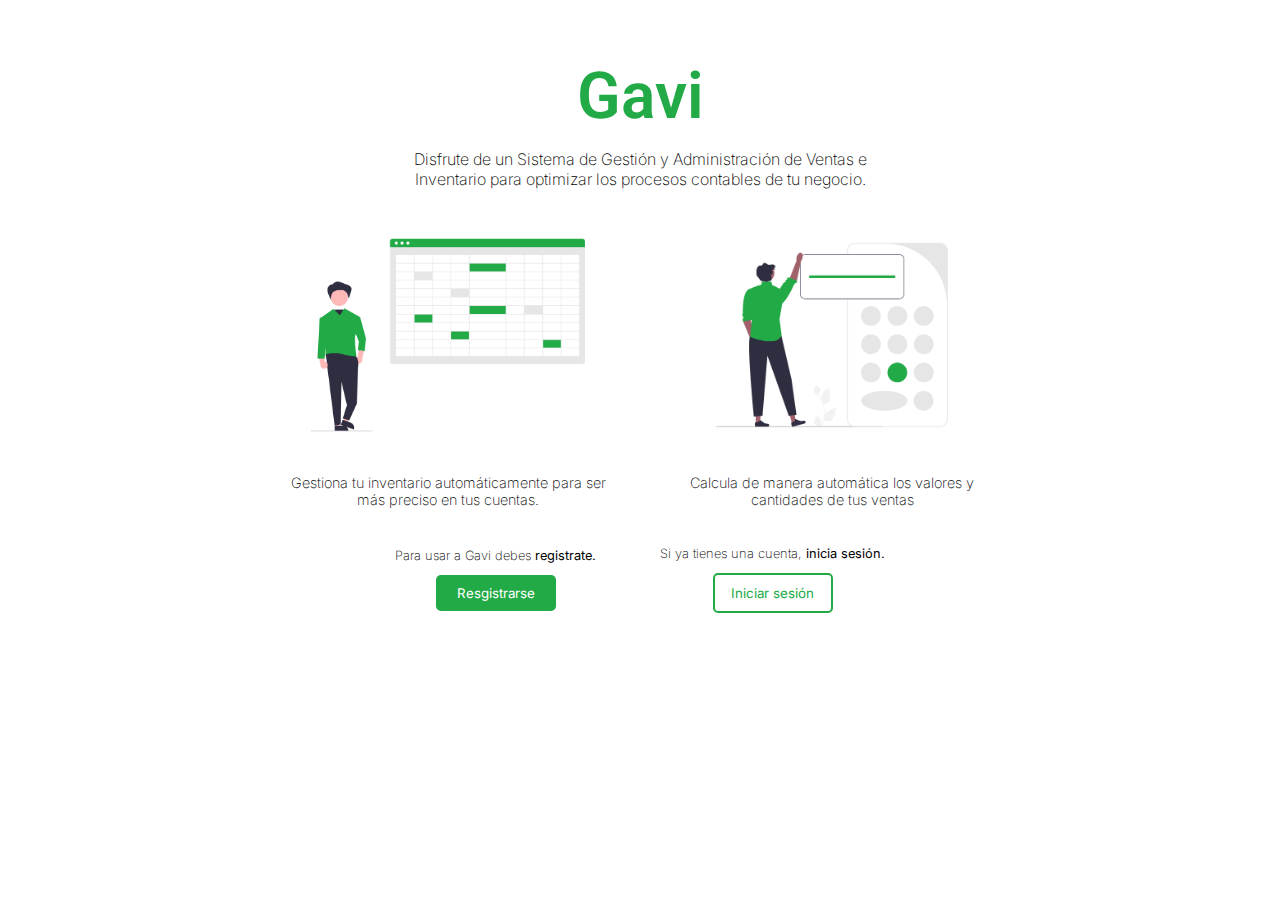
==== index.html @ ef952c9b "vista: index" ====
<!DOCTYPE html>
<html lang="en">
<head>
  <meta charset="UTF-8">
  <meta name="viewport" content="width=device-width, initial-scale=1.0">
  <link rel="preconnect" href="https://fonts.googleapis.com">
  <link rel="preconnect" href="https://fonts.gstatic.com" crossorigin>
  <link href="https://fonts.googleapis.com/css2?family=Inter:ital,opsz,wght@0,14..32,100..900;1,14..32,100..900&family=Roboto:ital,wght@0,100;0,300;0,400;0,500;0,700;0,900;1,100;1,300;1,400;1,500;1,700;1,900&display=swap" rel="stylesheet">
  <link rel="shortcut icon" href="/imgs/logo_gavi.png" type="image/x-icon">
  <link rel="stylesheet" href="styles/index.css">
  <title>Gavi Pro</title>
</head>
<body>
  <main>
    <section class="title">
      <h1>Gavi</h1>
      <h4>Disfrute de un Sistema de Gestión y Administración de Ventas e Inventario para optimizar los procesos contables de tu negocio.</h4>
    </section>

    <section class="cards">
      <article class="info-cards">
        <img src="imgs/servicio-producto.png" alt="descripcion-producto">
        <p>Gestiona tu inventario automáticamente para ser más preciso en tus cuentas.</p>
      </article>
      <article class="info-cards">
        <img src="imgs/calculate.png" alt="descripcion-producto">
        <p>Calcula de manera automática los valores y cantidades de tus ventas</p>
      </article>
    </section>

    <section class="btns">
      <article class="btc-cta">
        <p>Para usar a Gavi debes <strong>registrate.</strong></p>
        <button id="registro">Resgistrarse</button>
      </article>

      <article class="btc-cta">
        <p>Si ya tienes una cuenta, <strong>inicia sesión.</strong></p>
        <button id="inicio">Iniciar sesión</button>
      </article>
    </section>

  </main>
</body>
</html>
---- styles/index.css ----
body{
  padding: 0;
  margin: 0;
}

main {
  width: 100%;
  padding: 5vh 0;
  display: flex;
  flex-direction: column;
  align-items: center;
  justify-content: center;
  text-align: center;
}

.title {
  width: 40%;
}

.title h1 {
  font-family: "Roboto";
  font-size: 4rem;
  font-weight: 600;
  color: #22aa46;
  line-height: 2vh;
}

.title h4 {
  font-family: "Inter", sans-serif;
  font-size: 1rem;
  font-weight: 200;
}

.cards {
  width: 100%;
  display: flex;
  justify-content: center;
  align-items: center;
  gap: 5vw;
}

.info-cards {
  width: 25%;
  display: flex;
  flex-direction: column;
  align-items: center;
  justify-content: center;
}

.info-cards img {
  max-height: 250px;
}

.info-cards p {
  font-family: "Inter";
  font-size: 0.9rem;
  font-weight: 200;
}

.btns {
  width: 100%;
  padding: 10px;
  display: flex;
  justify-content: center;
  align-items: center;
  gap: 5vw;
  font-family: "Inter";
  font-size: 0.8rem;
  font-weight: 200;
}

button {
  width: 120px;
  padding: 10px;
  cursor: pointer;
  border-radius: 5px;
  font-family: "Inter";
}

#registro {
  background-color:#22aa46;
  color: white;
  border: none;

  &:hover {
    background-color: #009900;
  }
}

#inicio {
  background-color:white;
  color: #22aa46;
  border: 2px solid #22aa46;

  &:hover {
    background-color: #22aa46;
    color: white;
    border: none;
  }
}
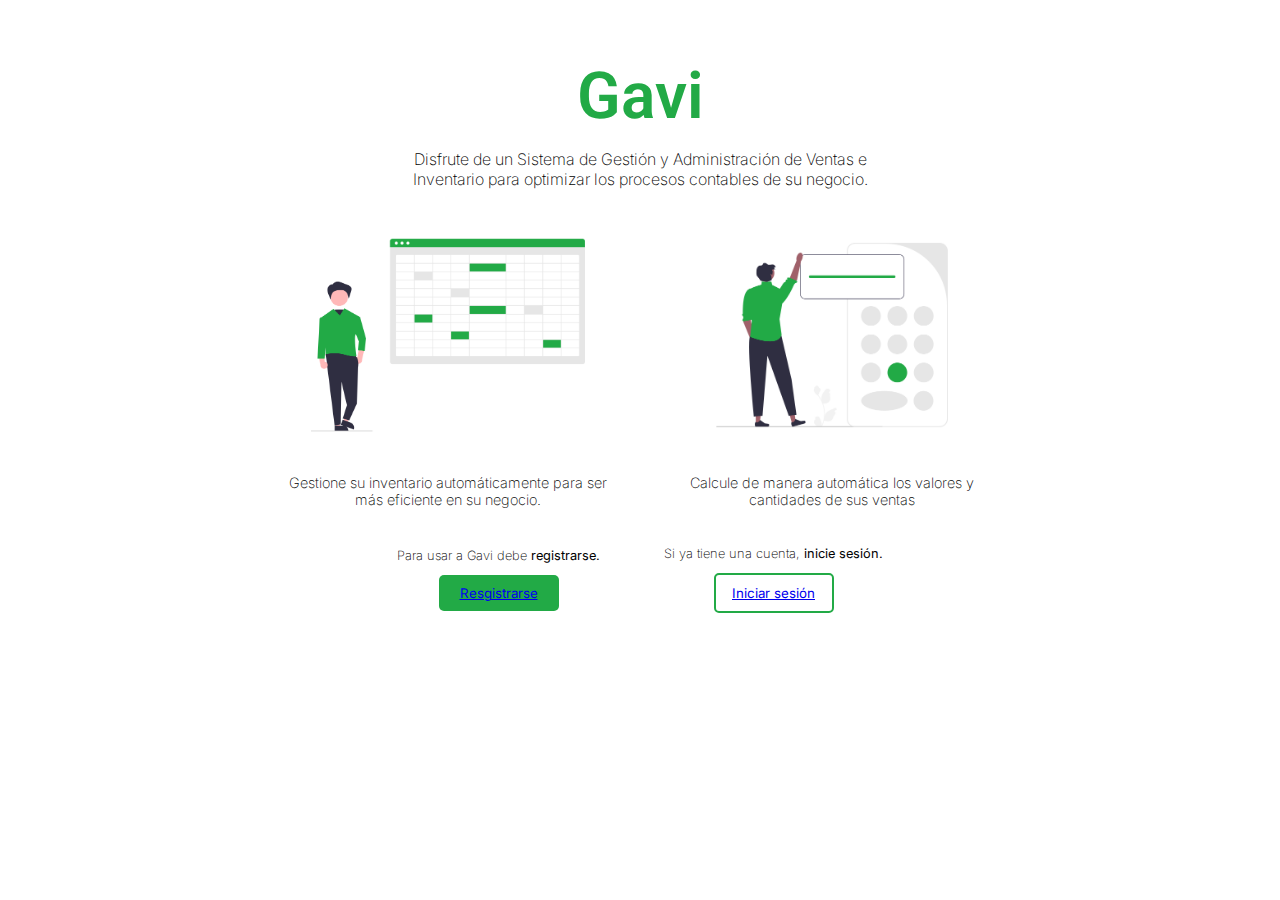
==== commit fc07face: "enlaces: registro y inicio de sesion" ====
--- a/index.html
+++ b/index.html
@@ -14,29 +14,29 @@
   <main>
     <section class="title">
       <h1>Gavi</h1>
-      <h4>Disfrute de un Sistema de Gestión y Administración de Ventas e Inventario para optimizar los procesos contables de tu negocio.</h4>
+      <h4>Disfrute de un Sistema de Gestión y Administración de Ventas e Inventario para optimizar los procesos contables de su negocio.</h4>
     </section>
 
     <section class="cards">
       <article class="info-cards">
         <img src="imgs/servicio-producto.png" alt="descripcion-producto">
-        <p>Gestiona tu inventario automáticamente para ser más preciso en tus cuentas.</p>
+        <p>Gestione su inventario automáticamente para ser más eficiente en su negocio.</p>
       </article>
       <article class="info-cards">
         <img src="imgs/calculate.png" alt="descripcion-producto">
-        <p>Calcula de manera automática los valores y cantidades de tus ventas</p>
+        <p>Calcule de manera automática los valores y cantidades de sus ventas</p>
       </article>
     </section>
 
     <section class="btns">
       <article class="btc-cta">
-        <p>Para usar a Gavi debes <strong>registrate.</strong></p>
-        <button id="registro">Resgistrarse</button>
+        <p>Para usar a Gavi debe <strong>registrarse.</strong></p>
+        <button id="registro"><a href="sign-up.html">Resgistrarse</a></button>
       </article>
 
       <article class="btc-cta">
-        <p>Si ya tienes una cuenta, <strong>inicia sesión.</strong></p>
-        <button id="inicio">Iniciar sesión</button>
+        <p>Si ya tiene una cuenta, <strong>inicie sesión.</strong></p>
+        <button id="inicio"><a href="login.html">Iniciar sesión</a></button>
       </article>
     </section>
 
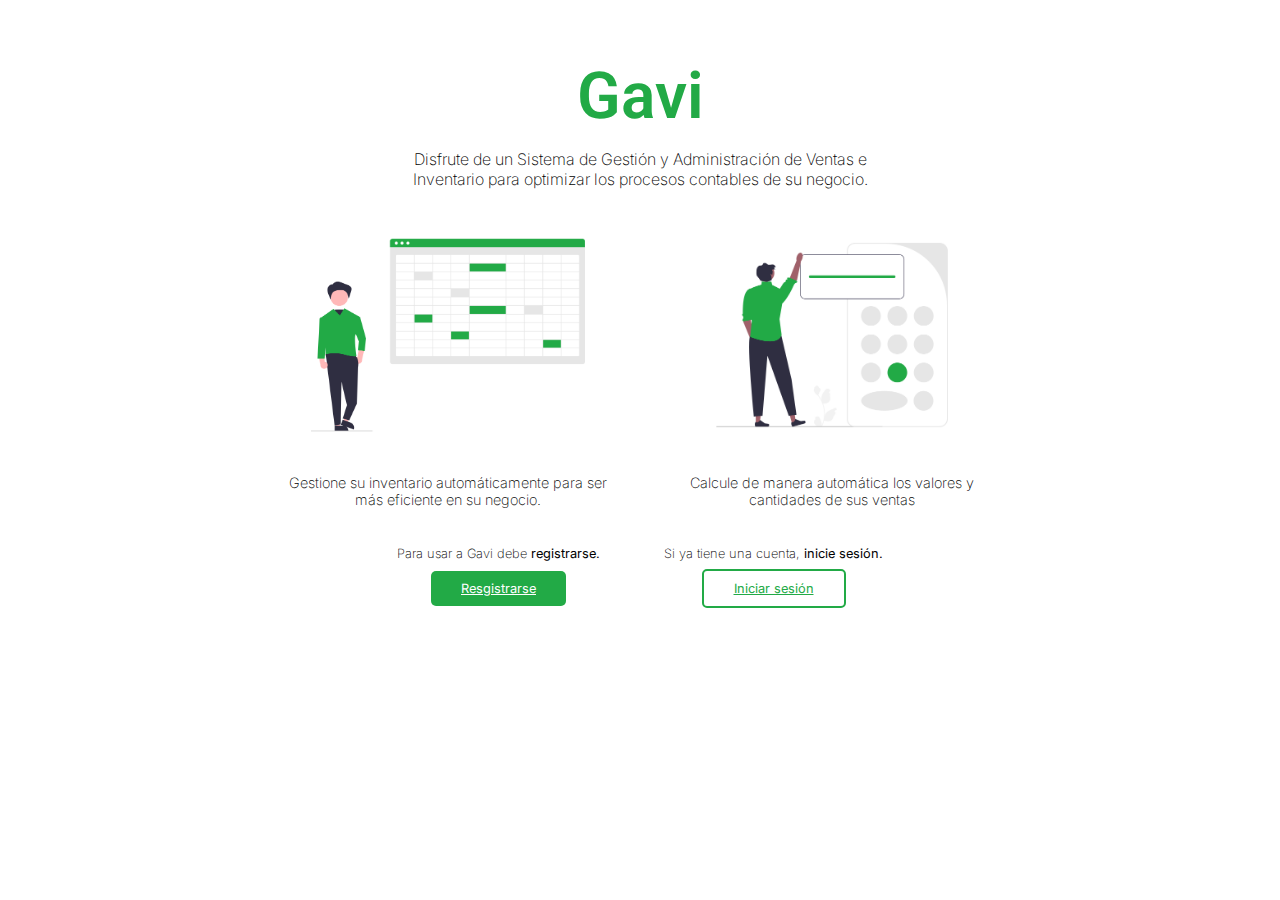
==== commit cef6bd91: "corr: botones de enviar" ====
--- a/index.html
+++ b/index.html
@@ -31,12 +31,12 @@
     <section class="btns">
       <article class="btc-cta">
         <p>Para usar a Gavi debe <strong>registrarse.</strong></p>
-        <button id="registro"><a href="sign-up.html">Resgistrarse</a></button>
+        <a id="registro" href="sign-up.html">Resgistrarse</a>
       </article>
 
       <article class="btc-cta">
         <p>Si ya tiene una cuenta, <strong>inicie sesión.</strong></p>
-        <button id="inicio"><a href="login.html">Iniciar sesión</a></button>
+        <a id="inicio" href="login.html">Iniciar sesión</a>
       </article>
     </section>
 
--- a/styles/index.css
+++ b/styles/index.css
@@ -63,24 +63,28 @@
   display: flex;
   justify-content: center;
   align-items: center;
-  gap: 5vw;
   font-family: "Inter";
   font-size: 0.8rem;
   font-weight: 200;
+  gap: 5vw;
 }
 
-button {
-  width: 120px;
-  padding: 10px;
-  cursor: pointer;
+.btc-cta p {
+  margin-bottom: 20px;
+}
+
+.btc-cta a {
+  padding: 10px 30px;
   border-radius: 5px;
   font-family: "Inter";
+  font-size: 0.8rem;
+  font-weight: 400;
+  cursor: pointer;
 }
 
 #registro {
-  background-color:#22aa46;
+  background-color: #22aa46;
   color: white;
-  border: none;
 
   &:hover {
     background-color: #009900;
@@ -88,7 +92,6 @@
 }
 
 #inicio {
-  background-color:white;
   color: #22aa46;
   border: 2px solid #22aa46;
 
@@ -96,5 +99,6 @@
     background-color: #22aa46;
     color: white;
     border: none;
+
   }
-}+}
